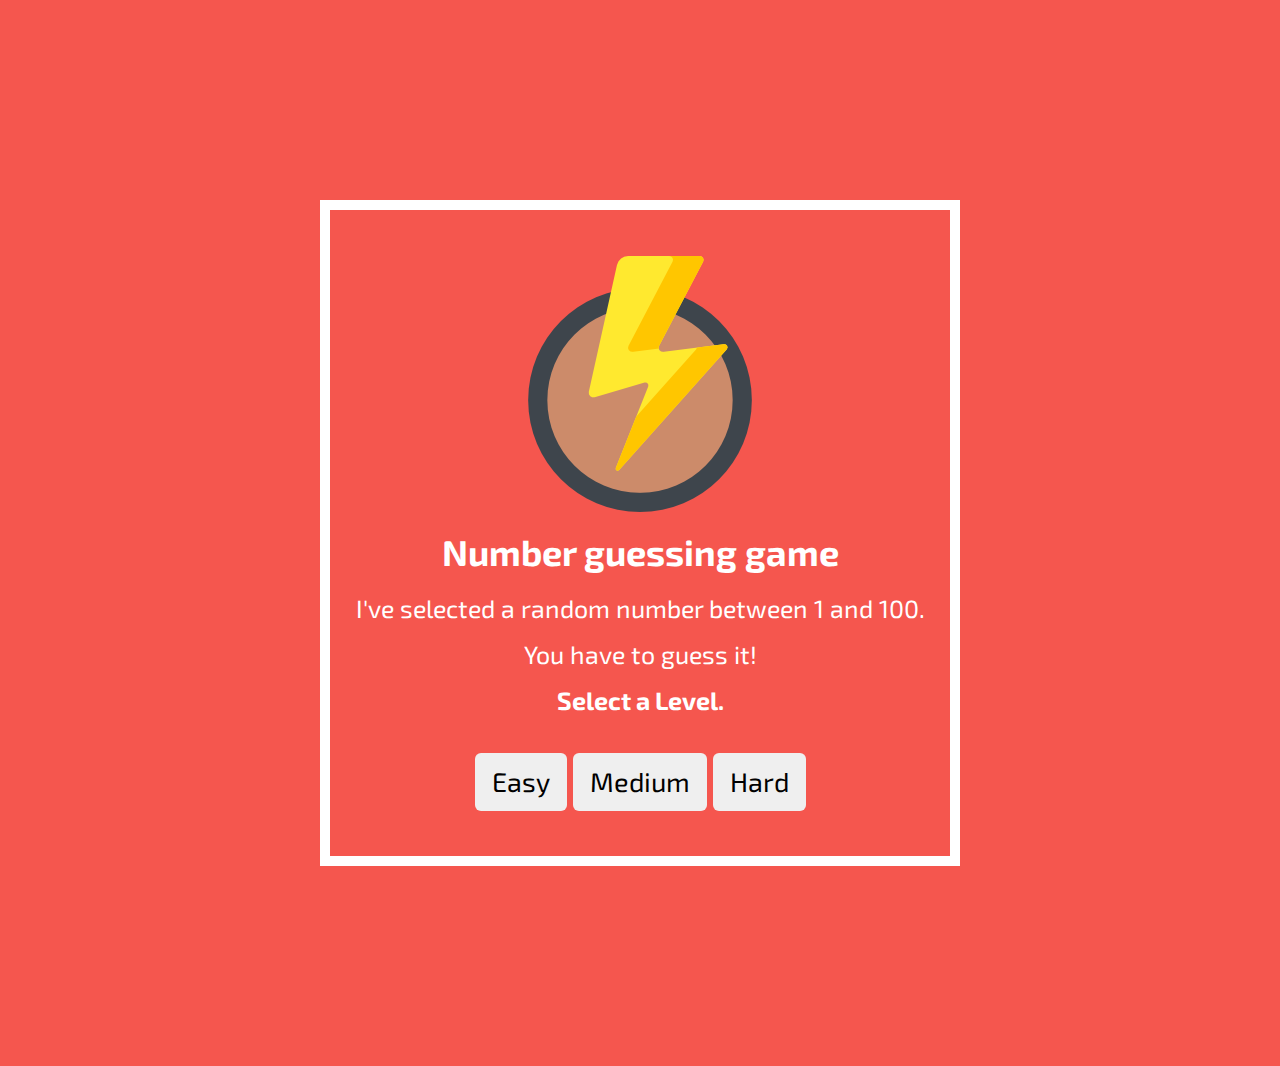
==== index.html @ 694ab335 "Game created" ====
<!DOCTYPE html>
<html>

<head>
  <meta charset="utf-8">

  <link href="https://fonts.googleapis.com/css?family=Exo+2" rel="stylesheet">
  <link rel="stylesheet" href="https://maxcdn.bootstrapcdn.com/bootstrap/3.3.7/css/bootstrap.min.css" integrity="sha384-BVYiiSIFeK1dGmJRAkycuHAHRg32OmUcww7on3RYdg4Va+PmSTsz/K68vbdEjh4u" crossorigin="anonymous">
  <link rel="stylesheet" href="css/styles.css">
  <link rel="stylesheet" href="https://use.fontawesome.com/releases/v5.6.3/css/all.css" integrity="sha384-UHRtZLI+pbxtHCWp1t77Bi1L4ZtiqrqD80Kn4Z8NTSRyMA2Fd33n5dQ8lWUE00s/" crossorigin="anonymous">

  <title>Number guessing game</title>

</head>

<body>
  <br>
  <img src="images/energy.png" alt="">
  <h1 class="text-white">Number guessing game</h1>
  <p>I've selected a random number between 1 and 100. </p>
  <p>You have to guess it!</p>
  <p><strong>Select a Level.</strong></p>

  <div class="btnLevel">

    <button type="button" class="btn btn-dark btn-lg "><a href="game.html">Easy</a></button>
    <button type="button" class="btn btn-dark btn-lg"><a href="game.html">Medium</a></button>
    <button type="button" class="btn btn-dark btn-lg"><a href="game.html">Hard</a></button>
  </div>











  <script src="script/main.js"></script>
</body>

</html>
---- css/styles.css ----
body {
  box-sizing: border-box;
  font-family: 'Exo 2', sans-serif;
  font-size: 2.5em;
  width: 50%;
  max-width: 800px;
  min-width: 480px;
  margin: 200px auto ;
  padding: 10px;
  border: 10px solid white;
  text-align: center;
  background-color: #f5564e;
  color: white;


}

h1{
  margin: 20px;
  font-weight: bolder;
}

.lastResult {
  color: white;
  padding: 3px;
}

.guessSubmit{
  height: 50px;
  width: 200px;
  margin: 10px auto;
  font-size: 0.8em;
  font-weight: bold;
}



a{
  color: black;
  font-size: 1.5em;

}

.btnLevel{
  margin: 35px auto;
}

a:hover{
  color: white;
}

.form{
  color: black;
}
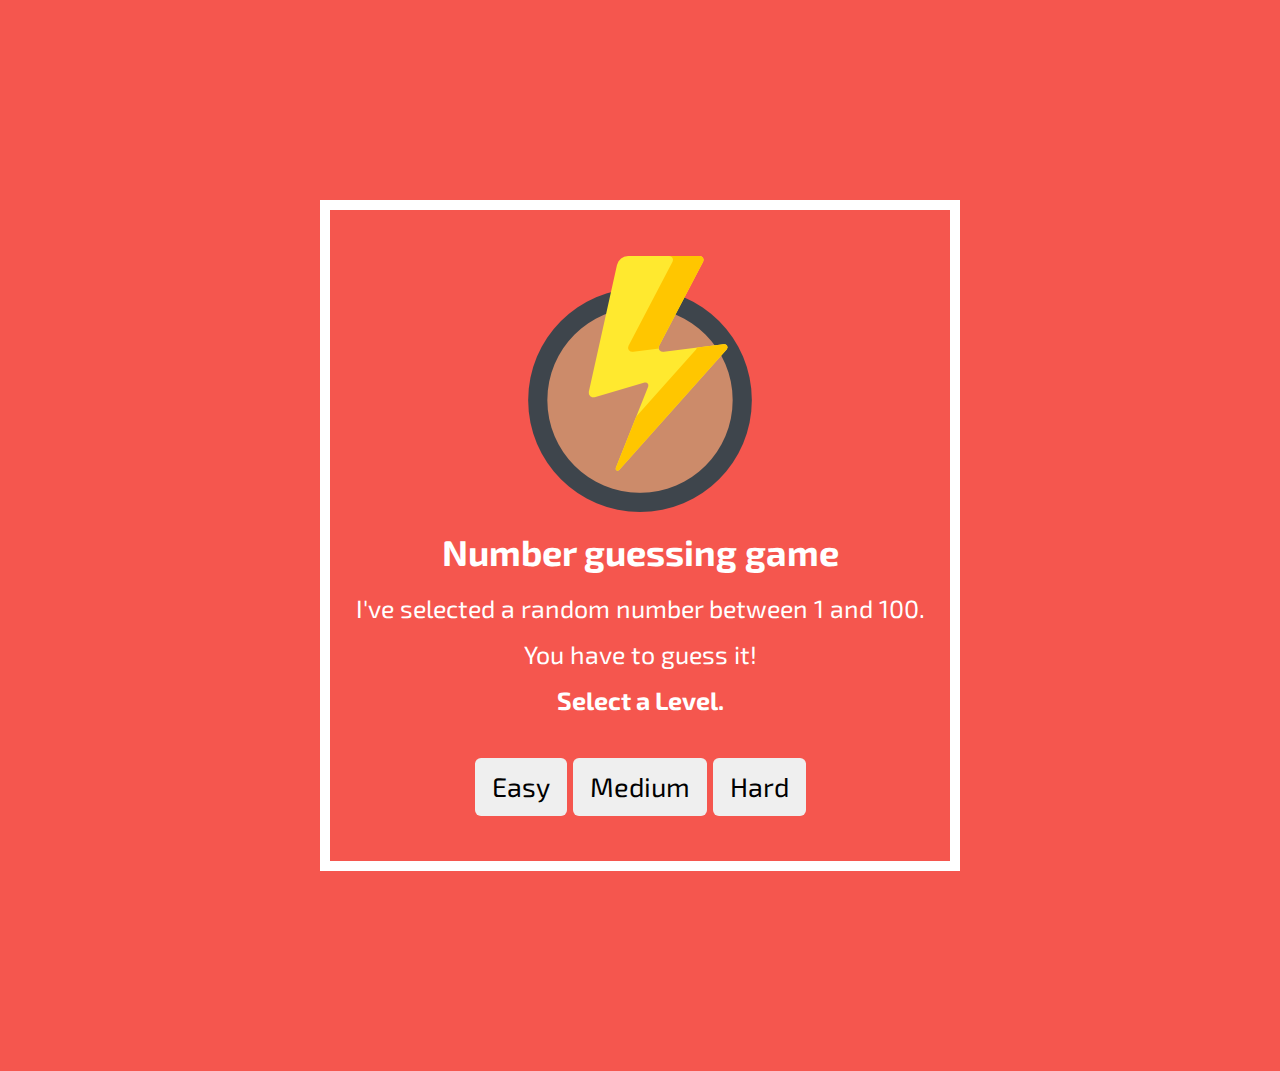
==== commit 76551ef2: "Finished" ====
--- a/index.html
+++ b/index.html
@@ -23,22 +23,11 @@
 
   <div class="btnLevel">
 
-    <button type="button" class="btn btn-dark btn-lg "><a href="game.html">Easy</a></button>
-    <button type="button" class="btn btn-dark btn-lg"><a href="game.html">Medium</a></button>
-    <button type="button" class="btn btn-dark btn-lg"><a href="game.html">Hard</a></button>
+    <button type="button" class="btn btn-dark btn-lg "><a href="easy.html">Easy</a></button>
+    <button type="button" class="btn btn-dark btn-lg"><a href="medium.html">Medium</a></button>
+    <button type="button" class="btn btn-dark btn-lg"><a href="hard.html">Hard</a></button>
   </div>
 
-
-
-
-
-
-
-
-
-
-
-  <script src="script/main.js"></script>
 </body>
 
 </html>
--- a/css/styles.css
+++ b/css/styles.css
@@ -2,17 +2,23 @@
   box-sizing: border-box;
   font-family: 'Exo 2', sans-serif;
   font-size: 2.5em;
-  width: 50%;
-  max-width: 800px;
-  min-width: 480px;
+  min-width: 500px;
+  height: 50%;
   margin: 200px auto ;
   padding: 10px;
   border: 10px solid white;
   text-align: center;
   background-color: #f5564e;
   color: white;
+  max-width: 80%;
 
 
+}
+
+.game{
+  background-color: #009f9d;
+  font-weight: bold;
+  line-height: 2;
 }
 
 h1{
@@ -22,7 +28,7 @@
 
 .lastResult {
   color: white;
-  padding: 3px;
+  
 }
 
 .guessSubmit{
@@ -52,3 +58,12 @@
 .form{
   color: black;
 }
+
+ @media (min-width:1000px) {
+  body{max-width: 50%;}
+}
+
+button{
+  display: block;
+  margin: 5px auto;
+}
